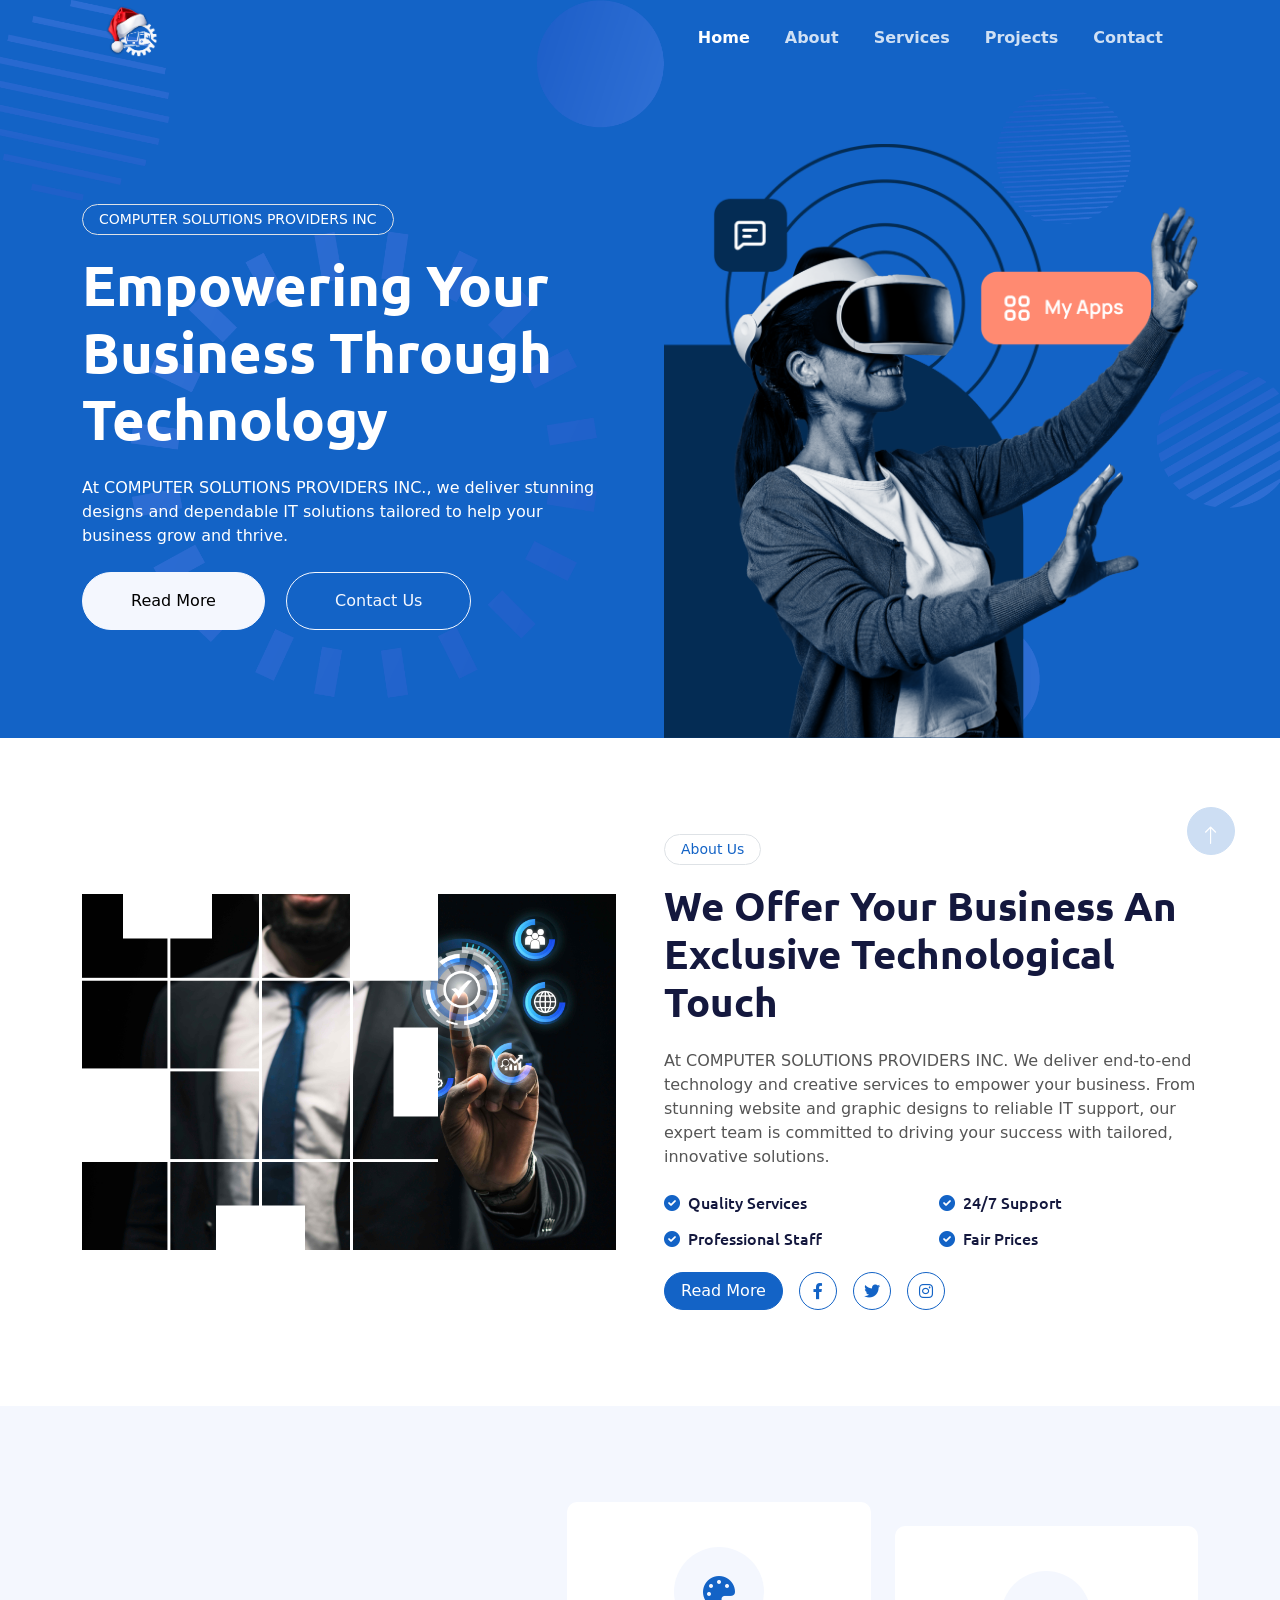
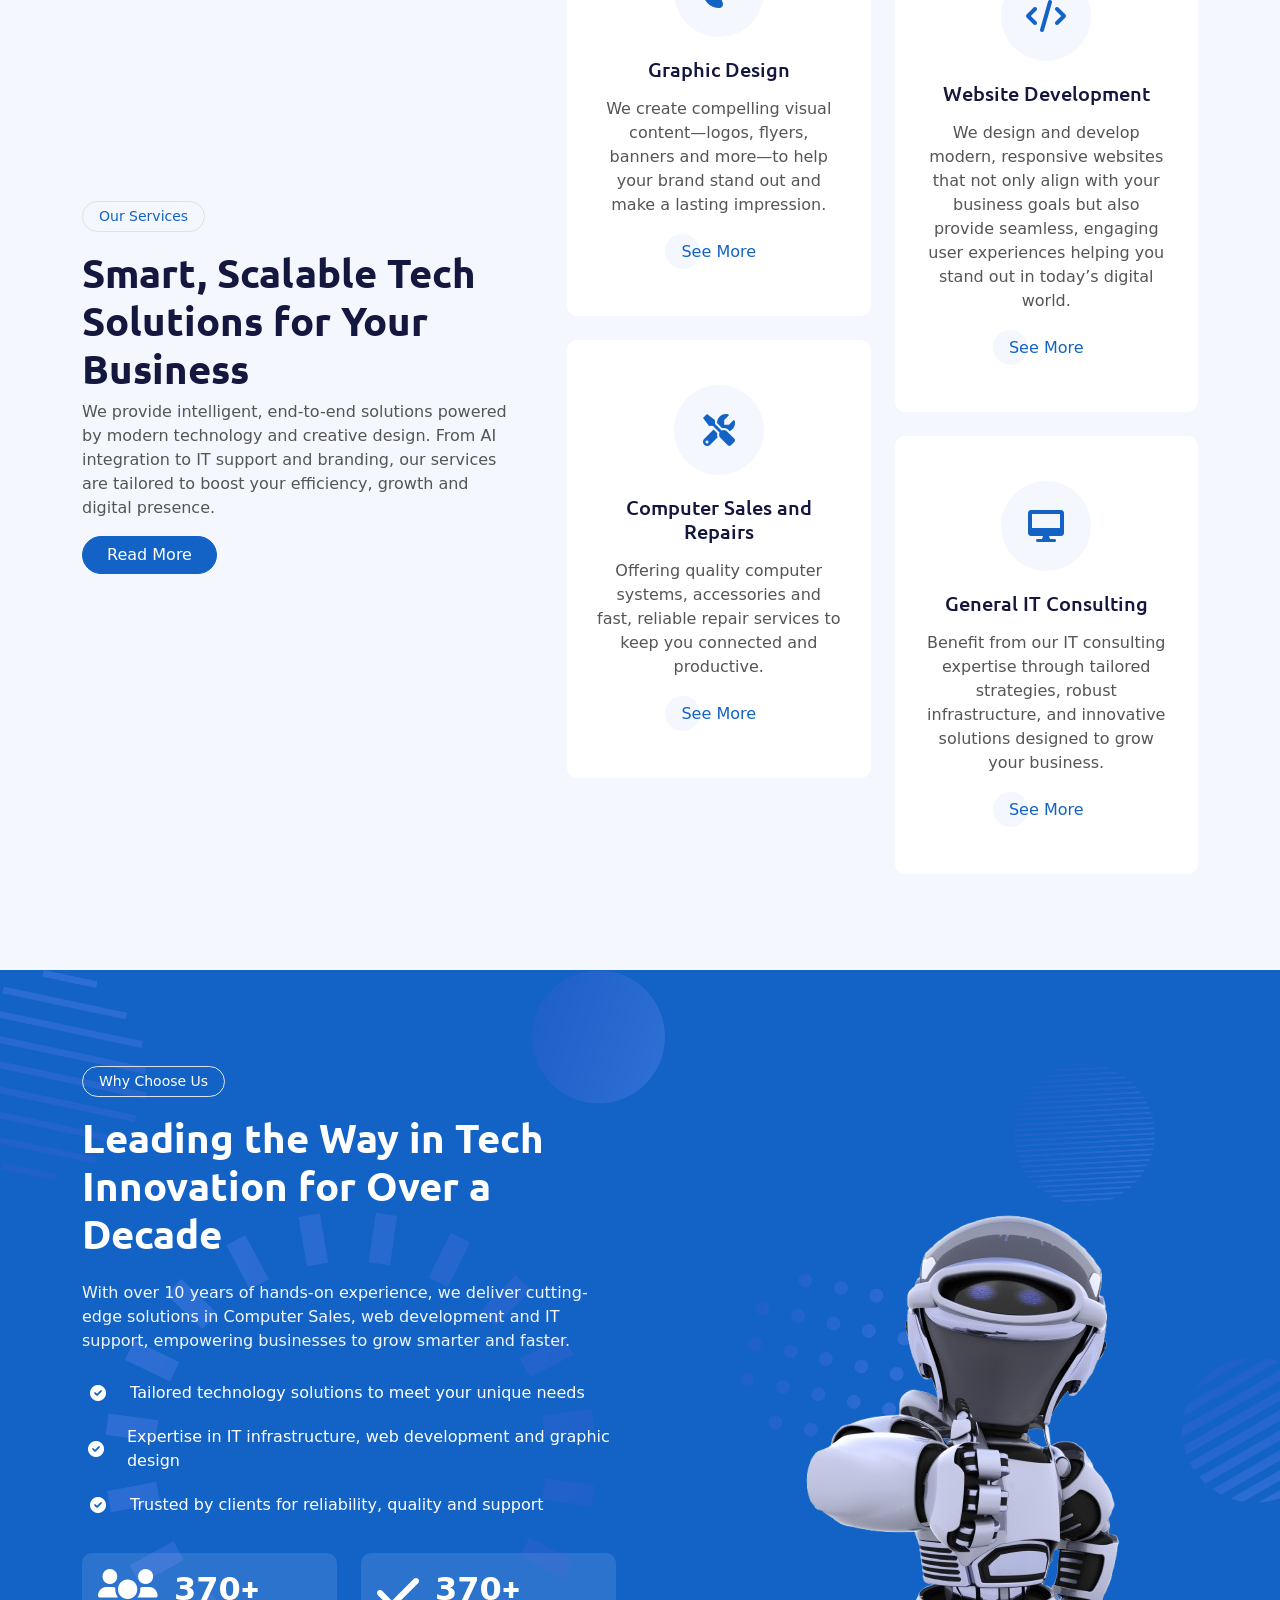
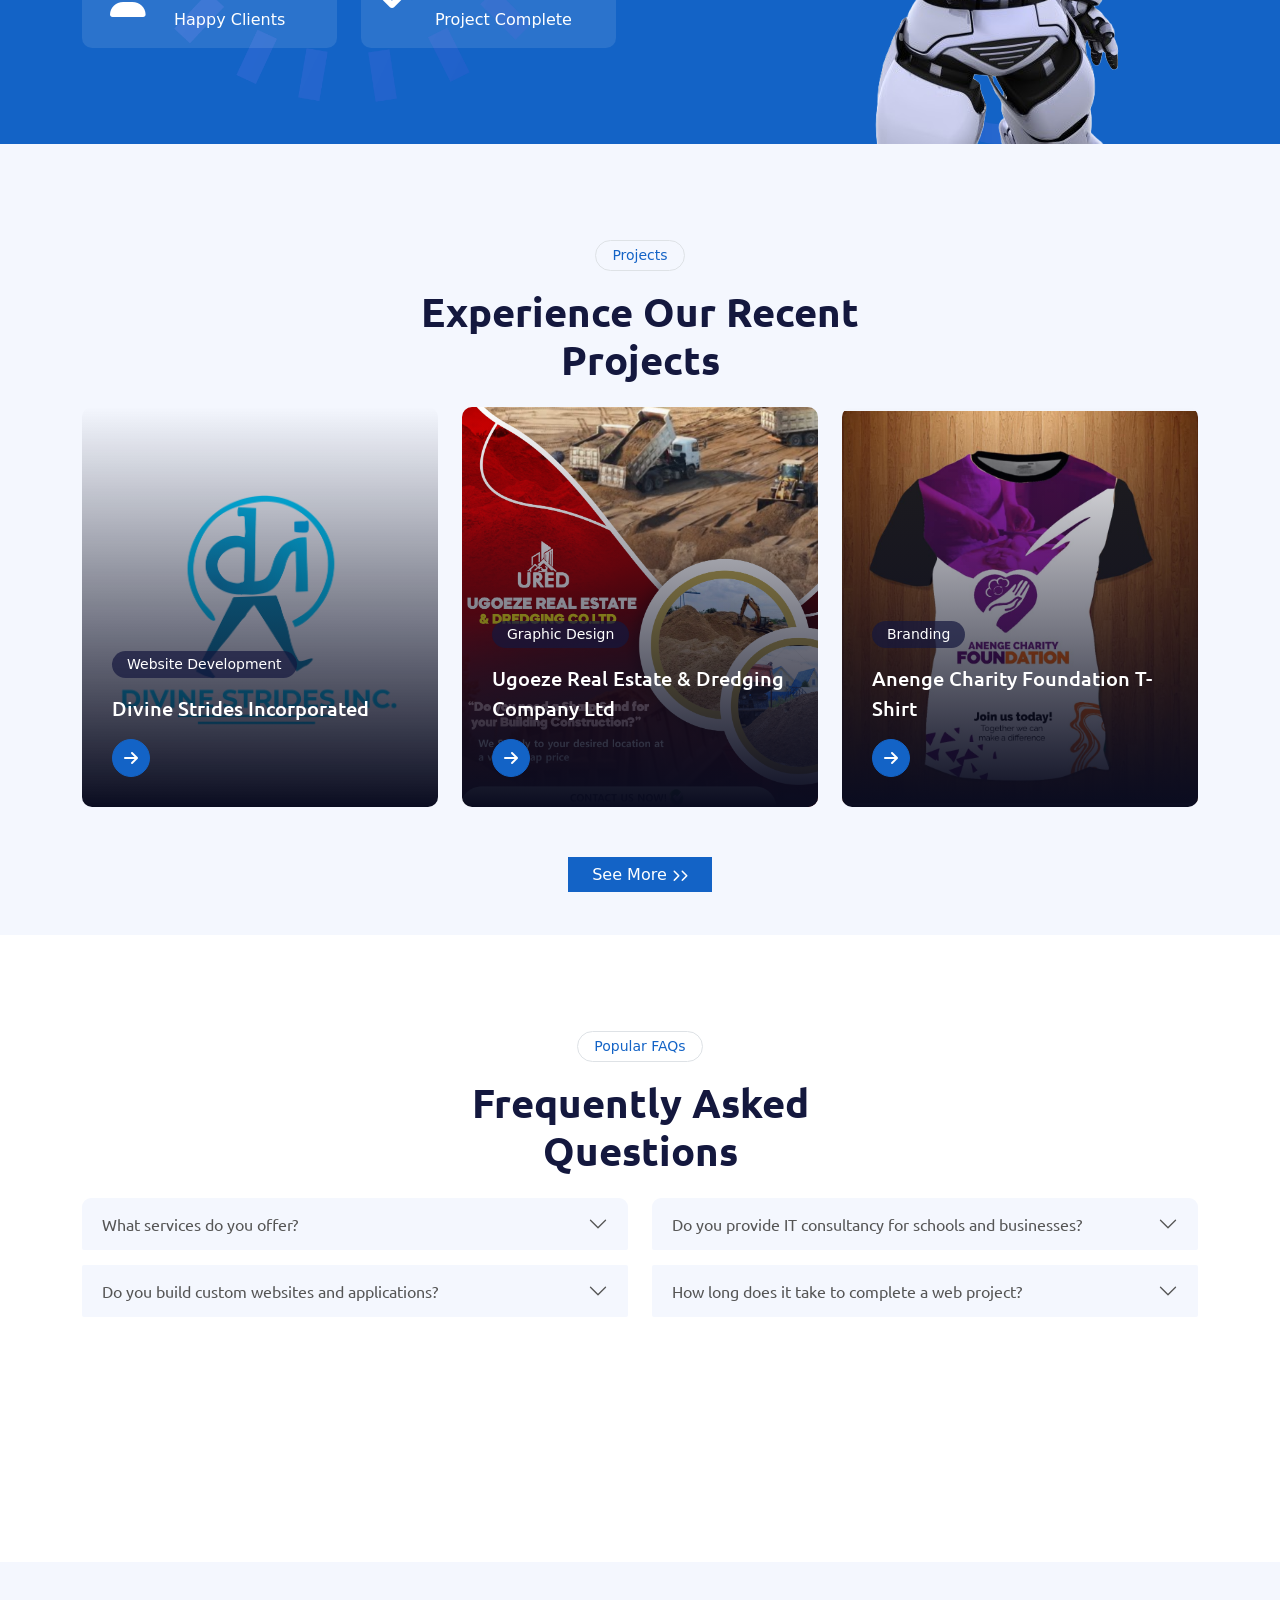
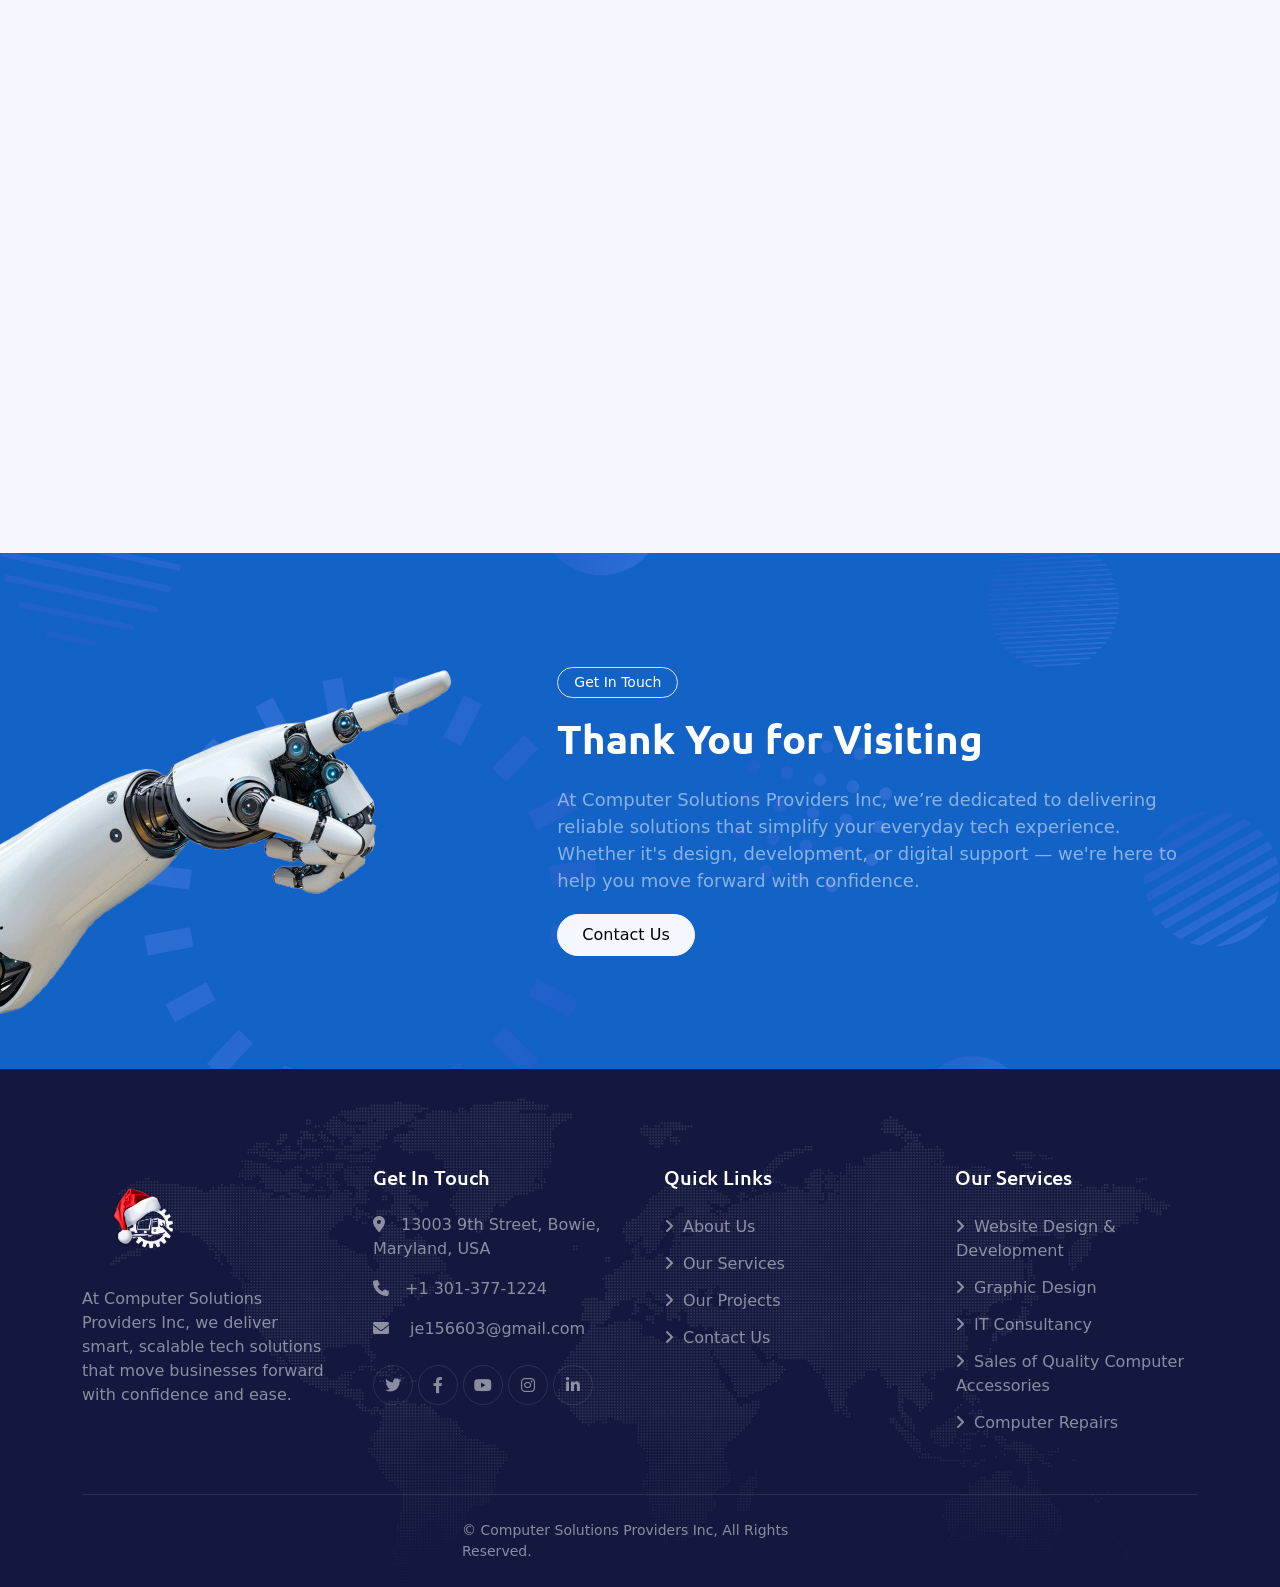
==== index.html @ eacc8f8c "Christmas Edition" ====
<!DOCTYPE html>
<html lang="en">

<head>
    <meta charset="utf-8">
    <title>Home | Computer Solutions Providers Inc</title>
    <meta content="width=device-width, initial-scale=1.0" name="viewport">
    <meta content="" name="keywords">
    <meta content="" name="description">

    <!-- Favicon -->
    <link href="img/image1.png" rel="icon">

    <!-- Google Web Fonts -->
    <link rel="preconnect" href="https://fonts.googleapis.com">
    <link rel="preconnect" href="https://fonts.gstatic.com" crossorigin>
    <link href="https://fonts.googleapis.com/css2?family=Open+Sans:wght@400;600&family=Ubuntu:wght@500;700&display=swap"
        rel="stylesheet">

    <!-- Icon Font Stylesheet -->
    <!-- <link href="https://cdnjs.cloudflare.com/ajax/libs/font-awesome/5.10.0/css/all.min.css" rel="stylesheet"> -->
    <link rel="stylesheet" href="https://cdnjs.cloudflare.com/ajax/libs/font-awesome/6.0.0-beta3/css/all.min.css">
    <link href="https://cdn.jsdelivr.net/npm/bootstrap-icons@1.4.1/font/bootstrap-icons.css" rel="stylesheet">

    <!-- Libraries Stylesheet -->
    <link href="lib/animate/animate.min.css" rel="stylesheet">
    <link href="lib/owlcarousel/assets/owl.carousel.min.css" rel="stylesheet">

    <!-- Customized Bootstrap Stylesheet -->
    <link href="css/bootstrap.min.css" rel="stylesheet">

    <!-- Template Stylesheet -->
    <link href="css/style.css" rel="stylesheet">
</head>

<body>
    <!-- Spinner Start -->
    <!-- <div id="spinner"
        class="show bg-white position-fixed translate-middle w-100 vh-100 top-50 start-50 d-flex align-items-center justify-content-center">
        <div class="spinner-grow text-primary" style="width: 3rem; height: 3rem;" role="status">
            <span class="sr-only">Loading...</span>
        </div>
    </div> -->
    <!-- Spinner End -->


    <!-- Navbar Start -->
    <div class="container-fluid sticky-top">
        <div class="container">
            <nav class="navbar navbar-expand-lg navbar-dark p-0">
                <a href="index.html" class="navbar-brand">
                    <img src="./img/image1.png" alt="">
                </a>
                <button type="button" class="navbar-toggler ms-auto me-0" data-bs-toggle="collapse"
                    data-bs-target="#navbarCollapse">
                    <span class="navbar-toggler-icon"></span>
                </button>
                <div class="collapse navbar-collapse" id="navbarCollapse">
                    <div class="navbar-nav ms-auto">
                        <a href="index.html" class="nav-item nav-link active">Home</a>
                        <a href="about.html" class="nav-item nav-link">About</a>
                        <a href="service.html" class="nav-item nav-link">Services</a>
                        <a href="project.html" class="nav-item nav-link">Projects</a>
                        <a href="contact.html" class="nav-item nav-link">Contact</a>
                    </div>
                </div>
            </nav>
        </div>
    </div>
    <!-- Navbar End -->


    <!-- Hero Start -->
    <div class="container-fluid pt-5 bg-primary hero-header mb-5">
        <div class="container pt-5">
            <div class="row g-5 pt-5">
                <div class="col-lg-6 align-self-center text-center text-lg-start mb-lg-5">
                    <div class="btn btn-sm border rounded-pill text-white px-3 mb-3 animated slideInRight">COMPUTER SOLUTIONS PROVIDERS INC</div>
                    <h1 class="display-4 text-white mb-4 animated slideInRight">Empowering Your Business Through Technology</h1>
                    <p class="text-white mb-4 animated slideInRight">At COMPUTER SOLUTIONS PROVIDERS INC., we deliver stunning designs and dependable IT solutions tailored to help your business grow and thrive.</p>
                    <a href="/about.html" class="btn btn-light py-sm-3 px-sm-5 rounded-pill me-3 animated slideInRight">Read More</a>
                    <a href="/contact.html" class="btn btn-outline-light py-sm-3 px-sm-5 rounded-pill animated slideInRight">Contact Us</a>
                </div>
                <div class="col-lg-6 align-self-end text-center text-lg-end">
                    <img class="img-fluid" src="img/possibility.png" alt="">
                </div>
            </div>
        </div>
    </div>
    <!-- Hero End -->

    <!-- About Start -->
    <div class="container-fluid py-5">
        <div class="container">
            <div class="row g-5 align-items-center">
                <div class="col-lg-6 wow fadeIn" data-wow-delay="0.1s">
                    <div class="about-img">
                        <img class="img-fluid" src="img/1.jpg">
                    </div>
                </div>
                <div class="col-lg-6 wow fadeIn" data-wow-delay="0.5s">
                    <div class="btn btn-sm border rounded-pill text-primary px-3 mb-3">About Us</div>
                    <h1 class="mb-4">We Offer Your Business An Exclusive Technological Touch</h1>
                    <p class="mb-4">At COMPUTER SOLUTIONS PROVIDERS INC. We deliver end-to-end technology and creative services to empower your business. 
                        From stunning website and graphic designs to reliable IT support, our expert team is committed to driving your success with tailored, innovative solutions.</p>
                    <div class="row g-3">
                        <div class="col-sm-6">
                            <h6 class="mb-3"><i class="fa fa-circle-check text-primary me-2"></i>Quality Services</h6>
                            <h6 class="mb-0"><i class="fa fa-circle-check text-primary me-2"></i>Professional Staff</h6>
                        </div>
                        <div class="col-sm-6">
                            <h6 class="mb-3"><i class="fa fa-circle-check text-primary me-2"></i>24/7 Support</h6>
                            <h6 class="mb-0"><i class="fa fa-circle-check text-primary me-2"></i>Fair Prices</h6>
                        </div>
                    </div>
                    <div class="d-flex align-items-center mt-4">
                        <a class="btn btn-primary rounded-pill px-3 me-3" href="about.html">Read More</a>
                        <a class="btn btn-outline-primary btn-square me-3" href=""><i class="fab fa-facebook-f"></i></a>
                        <a class="btn btn-outline-primary btn-square me-3" href=""><i class="fab fa-twitter"></i></a>
                        <a class="btn btn-outline-primary btn-square me-3" href=""><i class="fab fa-instagram"></i></a>
                    </div>
                </div>
            </div>
        </div>
    </div>
    <!-- About End -->


    <!-- Service Start -->
    <div class="container-fluid bg-light mt-5 py-5">
        <div class="container py-5">
            <div class="row g-5 align-items-center">
                <div class="col-lg-5 wow fadeIn" data-wow-delay="0.1s">
                    <div class="btn btn-sm border rounded-pill text-primary px-3 mb-3">Our Services</div>
                    <h1>Smart, Scalable Tech Solutions for Your Business</h1>
                    <p>We provide intelligent, end-to-end solutions powered by modern technology and creative design. 
                        From AI integration to IT support and branding, our services are tailored to boost your efficiency, 
                        growth and digital presence.</p>
                    <a class="btn btn-primary rounded-pill px-4" href="">Read More</a>
                </div>
                <div class="col-lg-7">
                    <div class="row g-4">
                        <div class="col-md-6">
                            <div class="row g-4">
                                <div class="col-12 wow fadeIn" data-wow-delay="0.1s">
                                    <div class="service-item d-flex flex-column justify-content-center text-center rounded">
                                        <div class="service-icon btn-square">
                                            <i class="fa fa-palette fa-2x"></i>
                                        </div>
                                        <h5 class="mb-3">Graphic Design</h5>
                                        <p>We create compelling visual content—logos, flyers, banners and 
                                            more—to help your brand stand out and make a lasting impression.</p>
                                        <a class="btn px-3 mt-auto mx-auto" href="service.html">See More</a>
                                    </div>
                                </div>
                                <div class="col-12 wow fadeIn" data-wow-delay="0.5s">
                                    <div class="service-item d-flex flex-column justify-content-center text-center rounded">
                                        <div class="service-icon btn-square">
                                            <i class="fa fa-screwdriver-wrench fa-2x"></i>
                                        </div>
                                        <h5 class="mb-3">Computer Sales and Repairs</h5>
                                        <p>Offering quality computer systems, accessories and fast, reliable repair services 
                                            to keep you connected and productive.</p>

                                        <a class="btn px-3 mt-auto mx-auto" href="service.html">See More</a>
                                    </div>
                                </div>
                            </div>
                        </div>
                        <div class="col-md-6 pt-md-4">
                            <div class="row g-4">
                                <div class="col-12 wow fadeIn" data-wow-delay="0.3s">
                                    <div class="service-item d-flex flex-column justify-content-center text-center rounded">
                                        <div class="service-icon btn-square">
                                            <i class="fa fa-code fa-2x"></i>
                                        </div>
                                        <h5 class="mb-3">Website Development</h5>
                                        <p>We design and develop modern, responsive websites that not only align with your business goals
                                             but also provide seamless, engaging user experiences helping you stand out
                                              in today’s digital world.</p>
                                        <a class="btn px-3 mt-auto mx-auto" href="service.html">See More</a>
                                    </div>
                                </div>
                                <div class="col-12 wow fadeIn" data-wow-delay="0.7s">
                                    <div class="service-item d-flex flex-column justify-content-center text-center rounded">
                                        <div class="service-icon btn-square">
                                            <i class="fa fa-desktop fa-2x"></i>
                                        </div>
                                        <h5 class="mb-3">General IT Consulting</h5>
                                        <p>Benefit from our IT consulting expertise through tailored strategies, robust infrastructure, 
                                            and innovative solutions designed to grow your business.</p>
                                        <a class="btn px-3 mt-auto mx-auto" href="service.html">See More</a>
                                    </div>
                                </div>
                            </div>
                        </div>
                    </div>
                </div>
            </div>
        </div>
    </div>
    <!-- Service End -->


    <!-- Feature Start -->
    <div class="container-fluid bg-primary feature pt-5">
        <div class="container pt-5">
            <div class="row g-5">
                <div class="col-lg-6 align-self-center mb-md-5 pb-md-5 wow fadeIn" data-wow-delay="0.3s">
                    <div class="btn btn-sm border rounded-pill text-white px-3 mb-3">Why Choose Us</div>
                    <h1 class="text-white mb-4">Leading the Way in Tech Innovation for Over a Decade</h1>
                    <p class="text-light mb-4">With over 10 years of hands-on experience, we deliver cutting-edge solutions in Computer Sales, web development and IT support, empowering businesses to grow smarter and faster.</p>
                    <div class="d-flex align-items-center text-white mb-3">
                        <div class="btn-sm-square text-white me-3">
                            <i class="fa fa-circle-check"></i>
                        </div>
                        <span>Tailored technology solutions to meet your unique needs</span>
                    </div>
                    <div class="d-flex align-items-center text-white mb-3">
                        <div class="btn-sm-square text-white me-3">
                            <i class="fa fa-circle-check"></i>
                        </div>
                        <span>Expertise in IT infrastructure, web development and graphic design</span>
                    </div>
                    <div class="d-flex align-items-center text-white mb-3">
                        <div class="btn-sm-square text-white me-3">
                            <i class="fa fa-circle-check"></i>
                        </div>
                        <span>Trusted by clients for reliability, quality and support</span>
                    </div>
                    <div class="row g-4 pt-3">
                        <div class="col-sm-6">
                            <div class="d-flex rounded p-3" style="background: rgba(256, 256, 256, 0.1);">
                                <i class="fa fa-users fa-3x text-white"></i>
                                <div class="ms-3">
                                    <h2 class="text-white mb-0"><span data-toggle="counter-up">1000</span>+</h2>
                                    <p class="text-white mb-0">Happy Clients</p>
                                </div>
                            </div>
                        </div>
                        <div class="col-sm-6">
                            <div class="d-flex rounded p-3" style="background: rgba(256, 256, 256, 0.1);">
                                <i class="fa fa-check fa-3x text-white"></i>
                                <div class="ms-3">
                                    <h2 class="text-white mb-0"><span data-toggle="counter-up">1000</span>+</h2>
                                    <p class="text-white mb-0">Project Complete</p>
                                </div>
                            </div>
                        </div>
                    </div>
                </div>
                
                <div class="col-lg-6 align-self-end text-center text-md-end wow fadeIn" data-wow-delay="0.5s">
                    <img class="img-fluid" src="img/robot1.png" alt="">
                </div>
            </div>
        </div>
    </div>
    <!-- Feature End -->


    <!-- Case Start -->
    <div class="container-fluid bg-light py-5">
        <div class="container py-5">
            <div class="mx-auto text-center wow fadeIn" data-wow-delay="0.1s" style="max-width: 500px;">
                <div class="btn btn-sm border rounded-pill text-primary px-3 mb-3">Projects</div>
                <h1 class="mb-4">Experience Our Recent Projects</h1>
            </div>
            <div class="row g-4">
                <div class="col-lg-4 wow fadeInLeft" data-wow-delay="0.1s">
                    <div class="case-item position-relative overflow-hidden rounded mb-2">
                        <a href="https://www.divinestridesinc.org">
                            <div class="project1 project"></div>
                            <a class="case-overlay text-decoration-none" href="https://www.divinestridesinc.org">
                                <small>Website Development</small>
                                <h5 class="lh-base text-white mb-3">Divine Strides Incorporated</h5>
                                <span class="btn btn-square btn-primary"><i class="fa fa-arrow-right"></i></span>
                            </a>
                        </a>
                    </div>
                </div>
                <div class="col-lg-4 wow fadeInLeft" data-wow-delay="0.2s">
                    <div class="case-item position-relative overflow-hidden rounded mb-2">
                        <a href="img/SAVE_20250413_160943.jpg">
                            <div class="project2 project"></div>
                            <a class="case-overlay text-decoration-none" href="img/SAVE_20250413_160943.jpg">
                                <small>Graphic Design</small>
                                <h5 class="lh-base text-white mb-3">Ugoeze Real Estate & Dredging Company Ltd
                                </h5>
                                <span class="btn btn-square btn-primary"><i class="fa fa-arrow-right"></i></span>
                            </a>
                        </a>
                    </div>
                </div>
                <div class="col-lg-4 wow fadeInLeft" data-wow-delay="0.2s">
                    <div class="case-item position-relative overflow-hidden rounded mb-2">
                        <a href="img/image5.jpeg">
                            <div class="project7 project"></div>
                            <a class="case-overlay text-decoration-none" href="img/image5.jpeg">
                                <small>Branding</small>
                                <h5 class="lh-base text-white mb-3">Anenge Charity Foundation T-Shirt
                                </h5>
                                <span class="btn btn-square btn-primary"><i class="fa fa-arrow-right"></i></span>
                            </a>
                        </a>
                    </div>
                </div>
            </div>
        </div>
        <center>
            <a href="project.html" class="btn-primary rounded-0 py-2 px-4 text-white">See More <i class="fa fa-chevron-right" style="font-size: 12px;"></i><i class="fa fa-chevron-right" style="font-size: 12px;"></i></a>
        </center>
    </div>
    <!-- Case End -->


    <!-- FAQs Start -->
    <div class="container-fluid py-5">
        <div class="container py-5">
            <div class="mx-auto text-center wow fadeIn" data-wow-delay="0.1s" style="max-width: 500px;">
                <div class="btn btn-sm border rounded-pill text-primary px-3 mb-3">Popular FAQs</div>
                <h1 class="mb-4">Frequently Asked Questions</h1>
            </div>
            <div class="row">
                <div class="col-lg-6">
                    <div class="accordion" id="accordionFAQ1">
                        <div class="accordion-item wow fadeIn" data-wow-delay="0.1s">
                            <h2 class="accordion-header" id="headingOne">
                                <button class="accordion-button collapsed" type="button" data-bs-toggle="collapse"
                                    data-bs-target="#collapseOne" aria-expanded="false" aria-controls="collapseOne">
                                    What services do you offer?
                                </button>
                            </h2>
                            <div id="collapseOne" class="accordion-collapse collapse" aria-labelledby="headingOne"
                                data-bs-parent="#accordionFAQ1">
                                <div class="accordion-body">
                                    We offer a wide range of solutions including web and mobile app development, IT consultancy, networking, computer repairs, hardware upgrades, software installation and ongoing tech support.
                                </div>
                            </div>
                        </div>
                        <div class="accordion-item wow fadeIn" data-wow-delay="0.2s">
                            <h2 class="accordion-header" id="headingTwo">
                                <button class="accordion-button collapsed" type="button" data-bs-toggle="collapse"
                                    data-bs-target="#collapseTwo" aria-expanded="false" aria-controls="collapseTwo">
                                    Do you build custom websites and applications?
                                </button>
                            </h2>
                            <div id="collapseTwo" class="accordion-collapse collapse" aria-labelledby="headingTwo"
                                data-bs-parent="#accordionFAQ1">
                                <div class="accordion-body">
                                    Yes, we specialize in developing tailor-made websites and applications based on your business goals and user needs. From e-commerce to management systems, we've got you covered.
                                </div>
                            </div>
                        </div>
                        <div class="accordion-item wow fadeIn" data-wow-delay="0.3s">
                            <h2 class="accordion-header" id="headingThree">
                                <button class="accordion-button collapsed" type="button" data-bs-toggle="collapse"
                                    data-bs-target="#collapseThree" aria-expanded="false" aria-controls="collapseThree">
                                    Can you help with computer repairs and upgrades?
                                </button>
                            </h2>
                            <div id="collapseThree" class="accordion-collapse collapse" aria-labelledby="headingThree"
                                data-bs-parent="#accordionFAQ1">
                                <div class="accordion-body">
                                    Absolutely! We diagnose and repair hardware and software issues, perform upgrades and offer professional advice on optimizing your systems for better performance.
                                </div>
                            </div>
                        </div>
                        <div class="accordion-item wow fadeIn" data-wow-delay="0.4s">
                            <h2 class="accordion-header" id="headingFour">
                                <button class="accordion-button collapsed" type="button" data-bs-toggle="collapse"
                                    data-bs-target="#collapseFour" aria-expanded="true" aria-controls="collapseFour">
                                    Do you offer networking and IT infrastructure setup?
                                </button>
                            </h2>
                            <div id="collapseFour" class="accordion-collapse collapse" aria-labelledby="headingFour"
                                data-bs-parent="#accordionFAQ1">
                                <div class="accordion-body">
                                    Yes, we provide complete network setup and IT infrastructure services for homes, schools and businesses — including router configuration, cabling, security and server integration.
                                </div>
                            </div>
                        </div>
                    </div>
                </div>
                <div class="col-lg-6">
                    <div class="accordion" id="accordionFAQ2">
                        <div class="accordion-item wow fadeIn" data-wow-delay="0.5s">
                            <h2 class="accordion-header" id="headingFive">
                                <button class="accordion-button collapsed" type="button" data-bs-toggle="collapse"
                                    data-bs-target="#collapseFive" aria-expanded="false" aria-controls="collapseFive">
                                    Do you provide IT consultancy for schools and businesses?
                                </button>
                            </h2>
                            <div id="collapseFive" class="accordion-collapse collapse" aria-labelledby="headingFive"
                                data-bs-parent="#accordionFAQ2">
                                <div class="accordion-body">
                                    Yes, we work closely with institutions and businesses to assess their needs, recommend solutions, plan infrastructure and implement cost-effective, scalable tech strategies.
                                </div>
                            </div>
                        </div>
                        <div class="accordion-item wow fadeIn" data-wow-delay="0.6s">
                            <h2 class="accordion-header" id="headingSix">
                                <button class="accordion-button collapsed" type="button" data-bs-toggle="collapse"
                                    data-bs-target="#collapseSix" aria-expanded="false" aria-controls="collapseSix">
                                    How long does it take to complete a web project?
                                </button>
                            </h2>
                            <div id="collapseSix" class="accordion-collapse collapse" aria-labelledby="headingSix"
                                data-bs-parent="#accordionFAQ2">
                                <div class="accordion-body">
                                    Depending on the scope and complexity, a typical web project takes between 2 to 4 weeks. We provide detailed timelines during the project briefing.
                                </div>
                            </div>
                        </div>
                        <div class="accordion-item wow fadeIn" data-wow-delay="0.7s">
                            <h2 class="accordion-header" id="headingSeven">
                                <button class="accordion-button collapsed" type="button" data-bs-toggle="collapse"
                                    data-bs-target="#collapseSeven" aria-expanded="false" aria-controls="collapseSeven">
                                    What kind of post-project support do you offer?
                                </button>
                            </h2>
                            <div id="collapseSeven" class="accordion-collapse collapse" aria-labelledby="headingSeven"
                                data-bs-parent="#accordionFAQ2">
                                <div class="accordion-body">
                                    We offer ongoing maintenance, updates, security checks, backups and even training sessions to ensure your systems or websites run smoothly after delivery.
                                </div>
                            </div>
                        </div>
                        <div class="accordion-item wow fadeIn" data-wow-delay="0.8s">
                            <h2 class="accordion-header" id="headingEight">
                                <button class="accordion-button collapsed" type="button" data-bs-toggle="collapse"
                                    data-bs-target="#collapseEight" aria-expanded="false" aria-controls="collapseEight">
                                    How do I request a service or get a quote?
                                </button>
                            </h2>
                            <div id="collapseEight" class="accordion-collapse collapse" aria-labelledby="headingEight"
                                data-bs-parent="#accordionFAQ2">
                                <div class="accordion-body">
                                    You can reach us through our contact form, phone number, or visit our office. Once we understand your needs, we’ll provide a detailed quote with clear timelines and deliverables.
                                </div>
                            </div>
                        </div>
                    </div>
                </div>
            </div>
        </div>
        
    </div>
    <!-- FAQs En -->

    <!-- Testimonial Start -->
    <div class="container-xxl bg-light py-5">
        <div class="container py-5">
            <div class="row g-5">
                <div class="col-lg-5 wow fadeIn" data-wow-delay="0.1s">
                    <div class="btn btn-sm border rounded-pill text-primary px-3 mb-3">Testimonial</div>
                    <h1 class="mb-4">What Our Clients Say About Us</h1>
                    <p class="mb-4">
                        We’re proud to serve a wide range of clients with top-notch computer solutions — from businesses and schools to individuals. Here’s what some of them had to say about their experience working with us.
                    </p>
                    <a class="btn btn-primary rounded-pill px-4" href="service.html">Read More</a>
                </div>
                <div class="col-lg-7 wow fadeIn" data-wow-delay="0.5s">
                    <div class="owl-carousel testimonial-carousel border-start border-primary">
                        <div class="testimonial-item ps-5">
                            <i class="fa fa-quote-left fa-2x text-primary mb-3"></i>
                            <p class="fs-4">Their team built a custom website for our foundation and the result exceeded expectations. Fast, responsive and easy to use. Highly recommend their services!</p>
                            <div class="d-flex align-items-center">
                                <img class="img-fluid flex-shrink-0 rounded-circle" src="img/person.jpg"
                                    style="width: 60px; height: 60px;">
                                <div class="ps-3">
                                    <h5 class="mb-1">Kenneth Ibekwe</h5>
                                    <span>CEO, Divine Strides Inc</span>
                                </div>
                            </div>
                        </div>
                        <div class="testimonial-item ps-5">
                            <i class="fa fa-quote-left fa-2x text-primary mb-3"></i>
                            <p class="fs-4">I had issues with my laptop and network setup. They fixed everything within a day and even optimized my system. Excellent tech support!</p>
                            <div class="d-flex align-items-center">
                                <img class="img-fluid flex-shrink-0 rounded-circle" src="img/person.jpg"
                                    style="width: 60px; height: 60px;">
                                <div class="ps-3">
                                    <h5 class="mb-1">Jonathan Pierce</h5>
                                    <span>Freelance Designer</span>
                                </div>
                            </div>
                        </div>
                        <div class="testimonial-item ps-5">
                            <i class="fa fa-quote-left fa-2x text-primary mb-3"></i>
                            <p class="fs-4">I was blown away by the creativity and attention to detail in the designs delivered. The team truly understood our brand and brought our vision to life beyond expectations. Professional, timely and incredibly talented—highly recommended!</p>
                            <div class="d-flex align-items-center">
                                <img class="img-fluid flex-shrink-0 rounded-circle" src="img/person.jpg"
                                    style="width: 60px; height: 60px;">
                                <div class="ps-3">
                                    <h5 class="mb-1">Joseph E. Enyinnaya</h5>
                                    <span>CEO, Ugoeze Real Estate & Dredging Company Ltd</span>
                                </div>
                            </div>
                        </div>
                    </div>
                </div>
            </div>            
        </div>
    </div>
    <!-- Testimonial End -->


    <!-- Newsletter Start -->
    <div class="container-fluid bg-primary newsletter py-2">
        <div class="container">
            <div class="row g-5 align-items-center">
                <div class="col-md-5 ps-lg-0 pt-5 pt-md-0 text-start wow fadeInLeft newsletter-img" data-wow-delay="0.3s">
                    <img class="img-fluid" src="img/robot-hand.png" alt="">
                </div>
                <div class="col-md-7 py-5 newsletter-text wow fadeIn" data-wow-delay="0.5s">
                    <div class="btn btn-sm border rounded-pill text-white px-3 mb-3">Get In Touch</div>
                    <h1 class="text-white mb-4">Thank You for Visiting</h1>
                    <div class="position-relative w-100 mt-3 mb-3 text-white-50">
                        <span style="font-size: 18px;">At Computer Solutions Providers Inc, we’re dedicated to delivering reliable solutions 
                            that simplify your everyday tech experience. Whether it's design, development, or digital support 
                            — we're here to help you move forward with confidence.</span>
                    </div>
                    <a href="contact.html" class="btn btn-light py-sm-2 px-sm-4 rounded-pill mt-1">Contact Us</a>
                </div>
            </div>
        </div>
    </div>
    <!-- Newsletter End -->


   <!-- Footer Start -->
<div class="container-fluid bg-dark text-white-50 footer pt-5">
    <div class="container py-5">
        <div class="row g-5">
            <div class="col-md-6 col-lg-3 wow fadeIn" data-wow-delay="0.1s">
                <a href="index.html" class="d-inline-block img-fluid">
                    <img src="img/image1.png" class="img-fluid w-50" alt="Company Logo">
                </a>
                <p class="mb-0">At Computer Solutions Providers Inc, we deliver smart, scalable tech solutions that move businesses forward with confidence and ease.</p>
            </div>
            <div class="col-md-6 col-lg-3 wow fadeIn" data-wow-delay="0.3s">
                <h5 class="text-white mb-4">Get In Touch</h5>
                <p><i class="fa fa-map-marker-alt me-3"></i>13003 9th Street, Bowie, Maryland, USA</p>
                <p><i class="fa fa-phone me-3"></i>+1 301-377-1224</p>
                <p>
                    <i class="fa fa-envelope me-3"></i>
                    <a href="mailto:je156603@gmail.com?subject=Inquiry from Website Visitor&body=Hello Computer Solutions Providers Inc,%0D%0A%0D%0AI would like to inquire about..." class="text-white-50">
                      je156603@gmail.com
                    </a>
                </p>                  
                <div class="d-flex pt-2">
                    <a class="btn btn-outline-light btn-social" href="#"><i class="fab fa-twitter"></i></a>
                    <a class="btn btn-outline-light btn-social" href="#"><i class="fab fa-facebook-f"></i></a>
                    <a class="btn btn-outline-light btn-social" href="#"><i class="fab fa-youtube"></i></a>
                    <a class="btn btn-outline-light btn-social" href="#"><i class="fab fa-instagram"></i></a>
                    <a class="btn btn-outline-light btn-social" href="#"><i class="fab fa-linkedin-in"></i></a>
                </div>
            </div>
            <div class="col-md-6 col-lg-3 wow fadeIn" data-wow-delay="0.5s">
                <h5 class="text-white mb-4">Quick Links</h5>
                <a class="btn btn-link" href="about.html">About Us</a>
                <a class="btn btn-link" href="service.html">Our Services</a>
                <a class="btn btn-link" href="project.html">Our Projects</a>
                <a class="btn btn-link" href="contact.html">Contact Us</a>
            </div>
            <div class="col-md-6 col-lg-3 wow fadeIn" data-wow-delay="0.7s">
                <h5 class="text-white mb-4">Our Services</h5>
                <a class="btn btn-link">Website Design & Development</a>
                <a class="btn btn-link">Graphic Design</a>
                <a class="btn btn-link">IT Consultancy</a>
                <a class="btn btn-link">Sales of Quality Computer Accessories</a>
                <a class="btn btn-link">Computer Repairs</a>                
            </div>
        </div>
    </div>
    <div class="container wow fadeIn" data-wow-delay="0.1s">
        <div class="copyright">
            <div class="row">
                <div class="col-md-4 text-center text-md-start mb-3 mb-md-0 mx-auto">
                    &copy; <span>Computer Solutions Providers Inc, All Rights Reserved.</span>
                </div>
            </div>
        </div>
    </div>
</div>
<!-- Footer End -->

    <!-- Back to Top -->
    <a href="#" class="btn btn-lg btn-primary btn-lg-square back-to-top pt-2"><i class="bi bi-arrow-up"></i></a>


    <!-- JavaScript Libraries -->
    <script src="https://ajax.googleapis.com/ajax/libs/jquery/3.6.1/jquery.min.js"></script>
    <script src="https://cdn.jsdelivr.net/npm/bootstrap@5.0.0/dist/js/bootstrap.bundle.min.js"></script>
    <script src="lib/wow/wow.min.js"></script>
    <script src="lib/easing/easing.min.js"></script>
    <script src="lib/waypoints/waypoints.min.js"></script>
    <script src="lib/counterup/counterup.min.js"></script>
    <script src="lib/owlcarousel/owl.carousel.min.js"></script>

    <!-- Template Javascript -->
    <script src="js/main.js"></script>
</body>

</html>
---- css/style.css ----
:root {
    --primary: #1363C6;
    --secondary: #15ACE1;
    --light: #F4F7FE;
    --dark: #14183E;
}

*{
    font-family: system-ui, -apple-system, BlinkMacSystemFont, 'Segoe UI', Roboto, Oxygen, Ubuntu, Cantarell, 'Open Sans', 'Helvetica Neue', sans-serif;
}

/*** Spinner ***/
#spinner {
    opacity: 0;
    visibility: hidden;
    transition: opacity .5s ease-out, visibility 0s linear .5s;
    z-index: 99999;
}

#spinner.show {
    transition: opacity .5s ease-out, visibility 0s linear 0s;
    visibility: visible;
    opacity: 1;
}

.back-to-top {
    position: fixed;
    display: none;
    right: 45px;
    bottom: 45px;
    z-index: 99;
}


/*** Heading ***/
h1,
h2,
h3,
.fw-bold {
    font-weight: 700 !important;
}

h4,
h5,
h6,
.fw-medium {
    font-weight: 500 !important;
}


/*** Button ***/
.btn {
    font-weight: 500;
    transition: .5s;
}

.btn-square {
    width: 38px;
    height: 38px;
}

.btn-sm-square {
    width: 32px;
    height: 32px;
}

.btn-lg-square {
    width: 48px;
    height: 48px;
}

.btn-square,
.btn-sm-square,
.btn-lg-square {
    padding: 0;
    display: flex;
    align-items: center;
    justify-content: center;
    font-weight: normal;
    border-radius: 50px;
}


/*** Navbar ***/
.sticky-top {
    top: -150px;
    transition: .5s;
}

.navbar {
    padding: 11px 0 !important;
    height: 75px;
}
.navbar img{
    width: 100%;
    max-width: 100px;
}

.navbar .navbar-nav .nav-link {
    margin-right: 35px;
    padding: 0;
    color: rgba(255, 255, 255, .8);
    font-weight: 550;
    outline: none;
}

.navbar .navbar-nav .nav-link:hover{
    color: rgb(255, 229, 81);
}
.navbar .navbar-nav .nav-link.active {
    color: rgba(255, 255, 255, 1);
}

.navbar .dropdown-toggle::after {
    border: none;
    content: "\f107";
    font-family: "Font Awesome 5 Free";
    font-weight: 900;
    vertical-align: middle;
    margin-left: 8px;
}

@media (max-width: 991.98px) {
    .navbar .navbar-nav {
        padding: 0 15px;
        background: var(--primary);
    }

    .navbar .navbar-nav .nav-link  {
        margin-right: 0;
        padding: 10px 0;
    }
    
}
@media (max-width: 600px){
    .newsletter .newsletter-img{
        display: none;
    }
    .footer img{
        width: 200px;
    }
}
@media (min-width: 992px) {
    .navbar .nav-item .dropdown-menu {
        display: block;
        border: none;
        margin-top: 0;
        top: 150%;
        opacity: 0;
        visibility: hidden;
        transition: .5s;
    }

    .navbar .nav-item:hover .dropdown-menu {
        top: 100%;
        visibility: visible;
        transition: .5s;
        opacity: 1;
    }
}


/*** Hero Header ***/
.hero-header {
    margin-top: -75px;
    background: url(../img/bg-hero.png) center center no-repeat;
    background-size: cover;
}

.hero-header .breadcrumb-item+.breadcrumb-item::before {
    color: var(--light);
}


/*** Section Title ***/
.section-title::before {
    position: absolute;
    content: "";
    width: 45px;
    height: 4px;
    bottom: 0;
    left: 0;
    background: var(--dark);
}

.section-title::after {
    position: absolute;
    content: "";
    width: 4px;
    height: 4px;
    bottom: 0;
    left: 50px;
    background: var(--dark);
}

.section-title.text-center::before {
    left: 50%;
    margin-left: -25px;
}

.section-title.text-center::after {
    left: 50%;
    margin-left: 25px;
}

.section-title h6::before,
.section-title h6::after {
    position: absolute;
    content: "";
    width: 10px;
    height: 10px;
    top: 2px;
    left: 0;
    background: rgba(33, 66, 177, .5);
}

.section-title h6::after {
    top: 5px;
    left: 3px;
}


/*** About ***/
.about-img {
    position: relative;
    overflow: hidden;
}

.about-img::after {
    position: absolute;
    content: "";
    width: 100%;
    height: 100%;
    top: 0;
    left: 0;
    background: url(../img/bg-about-img.png) top left no-repeat;
    background-size: contain;
}
.award-img{
    
}

/*** Service ***/
.service-item {
    position: relative;
    padding: 45px 30px;
    background: #FFFFFF;
    transition: .5s;
}

.service-item:hover {
    background: var(--primary);
}

.service-item .service-icon {
    margin: 0 auto 20px auto;
    width: 90px;
    height: 90px;
    color: var(--primary);
    background: var(--light);
    transition: .5s;
}

.service-item:hover .service-icon {
    background: #FFFFFF;
}

.service-item h5,
.service-item p {
    transition: .5s;
}

.service-item:hover h5,
.service-item:hover p {
    color: #FFFFFF;
}

.service-item a.btn {
    position: relative;
    display: flex;
    color: var(--primary);
    transition: .5s;
    z-index: 1;
}

.service-item:hover a.btn {
    color: var(--primary);
}

.service-item a.btn::before {
    position: absolute;
    content: "";
    width: 35px;
    height: 35px;
    top: 0;
    left: 0;
    border-radius: 35px;
    background: var(--light);
    transition: .5s;
    z-index: -1;
}

.service-item:hover a.btn::before {
    width: 100%;
    background: var(--light);
}


/*** Feature ***/
.feature {
    background: url(../img/bg-hero.png) center center no-repeat;
    background-size: cover;
}


/*** Newsletter ***/
.newsletter {
    background: url(../img/bg-hero.png) center center no-repeat;
    background-size: cover;
}

@media (min-width: 992px) {
    .newsletter .container {
        max-width: 100% !important;
    }

    .newsletter .newsletter-text  {
        padding-right: calc(((100% - 960px) / 2) + .75rem);
    }
}

@media (min-width: 1200px) {
    .newsletter .newsletter-text  {
        padding-right: calc(((100% - 1140px) / 2) + .75rem);
    }
}

@media (min-width: 1400px) {
    .newsletter .newsletter-text  {
        padding-right: calc(((100% - 1320px) / 2) + .75rem);
    }
}


/*** Case Study ***/
.case-item img {
    transition: .5s;
}
  
.case-item:hover img {
    transform: scale(1.2);
}
.project{
    transition: all 0.5s ease-in-out;
}
.case-item:hover .project{
    background-size: 120% !important;
}
.project1{
    height: 25rem;
    width: 100%;
    background-image: url(../img/divine-strides.png);
    background-size: 110% !important;
    background-repeat: no-repeat !important;
    background-position: center;
}
.project2{
    height: 25rem;
    width: 100%;
    background-image: url(../img/SAVE_20250413_160943.jpg);
    background-size: 110% !important;
    background-repeat: no-repeat !important;
    background-position: center;
}
.project3{
    height: 25rem;
    width: 100%;
    background-image: url(../img/IMG-20250206-WA0182.jpg);
    background-size: 110% !important;
    background-repeat: no-repeat !important;
    background-position: center;
}
.project3{
    height: 25rem;
    width: 100%;
    background-image: url(../img/IMG-20250206-WA0182.jpg);
    background-size: 110% !important;
    background-repeat: no-repeat !important;
    background-position: center;
}
.project4{
    height: 25rem;
    width: 100%;
    background-image: url(../img/image9.jpeg);
    background-size: 110% !important;
    background-repeat: no-repeat !important;
    background-position: center;
}
.project5{
    height: 25rem;
    width: 100%;
    background-image: url(../img/image4.jpeg);
    background-size: 110% !important;
    background-repeat: no-repeat !important;
    background-position: center;
}
.project6{
    height: 25rem;
    width: 100%;
    background-image: url(../img/anenge-logo.png);
    background-size: 110% !important;
    background-repeat: no-repeat !important;
    background-position: center;
}
.project7{
    height: 25rem;
    width: 100%;
    background-image: url(../img/image5.jpeg);
    background-size: 110% !important;
    background-repeat: no-repeat !important;
    background-position: center;
}
.project8{
    height: 25rem;
    width: 100%;
    background-image: url(../img/image3\ \(2\).jpeg);
    background-size: 110% !important;
    background-repeat: no-repeat !important;
    background-position: center;
}
.project9{
    height: 25rem;
    width: 100%;
    background-image: url(../img/image12.jpeg);
    background-size: 110% !important;
    background-repeat: no-repeat !important;
    background-position: center;
}
.project10{
    height: 25rem;
    width: 100%;
    background-image: url(../img/image8.jpeg);
    background-size: 110% !important;
    background-repeat: no-repeat !important;
    background-position: center;
}
.case-item:hover .case-overlay{
    height: 60%;
}
.case-overlay {
    position: absolute;
    padding: 30px;
    width: 100%;
    height: 100%;
    bottom: 0;
    left: 0;
    display: flex;
    flex-direction: column;
    align-items: flex-start;
    justify-content: flex-end;
    background: linear-gradient(to bottom, rgba(20, 24, 62, 0), #0a0c20);
    z-index: 1;
    transition: 0.5s;
}
.case-overlay small {
    display: inline-block;
    padding: 3px 15px;
    color: #FFFFFF;
    background: rgba(20, 24, 62, .7);
    border-radius: 25px;
    margin-bottom: 15px;
}
.case-overlay span.btn:hover {
    color: var(--primary);
    background: #FFFFFF;
    border-color: #FFFFFF;
}


/* .project1{
    height: 25rem;
    width: 100%;
    background-image: url(../img/divine-strides.png);
    background-size: 110% !important;
    background-repeat: no-repeat !important;
    background-position: center;
} */
.other{
    height: 55dvh;
}
.other:hover .service1{
    background-size: 110% !important;
}
.other:hover .service2{
    background-size: 120% !important;
}
.other:hover .service3{
    background-size: 110% !important;
}
.other:hover .serve{
    color: #1363C6 !important;
}
.service1{
    height: 60%;
    width: 100%;
    transition: .5s;
    background-image: url(../img/learn.jpeg);
    background-size: 100% !important;
    background-position: top center;
}
.service2{
    height: 60%;
    width: 100%;
    transition: .5s;
    background-image: url(../img/laptop1.jpg);
    background-size: 110% !important;
    background-position: top center;
}
.service3{
    height: 60%;
    width: 100%;
    transition: .5s;
    background-image: url(../img/proposal-writing.jpg);
    background-size: 100% !important;
    background-position: top center;
}
@media (max-width: 400px){
    .service1{
        background-size: 125% !important;
        background-repeat: no-repeat;
    }
    .service2{
        background-size: 125% !important;
        background-repeat: no-repeat;
    }
    .service3{
        background-size: 125% !important;
        background-repeat: no-repeat;
    }
    .other:hover .service1{
        background-size: 135% !important;
    }
    .other:hover .service2{
        background-size: 135% !important;
    }
    .other:hover .service3{
        background-size: 135% !important;
    }
}

/*** FAQs ***/
.accordion .accordion-item {
    border: none;
    margin-bottom: 15px;
}

.accordion .accordion-button {
    background: var(--light);
    border-radius: 2px;
}

.accordion .accordion-button:not(.collapsed) {
    color: #FFFFFF;
    background: var(--primary);
    box-shadow: none;
}

.accordion .accordion-button:not(.collapsed)::after {
    background-image: url("data:image/svg+xml,%3csvg xmlns='http://www.w3.org/2000/svg' viewBox='0 0 16 16' fill='%23fff'%3e%3cpath fill-rule='evenodd' d='M1.646 4.646a.5.5 0 0 1 .708 0L8 10.293l5.646-5.647a.5.5 0 0 1 .708.708l-6 6a.5.5 0 0 1-.708 0l-6-6a.5.5 0 0 1 0-.708z'/%3e%3c/svg%3e");
}

.accordion .accordion-body {
    padding: 15px 0 0 0;
}


/*** Testimonial ***/
.testimonial-carousel {
    position: relative;
}

.testimonial-carousel .owl-nav {
    position: absolute;
    width: 40px;
    height: 100%;
    top: calc(50% - 50px);
    left: -21px;
    display: flex;
    flex-direction: column;
    align-items: center;
}

.testimonial-carousel .owl-nav .owl-prev,
.testimonial-carousel .owl-nav .owl-next {
    margin: 5px 0;
    width: 40px;
    height: 40px;
    display: flex;
    align-items: center;
    justify-content: center;
    color: var(--primary);
    background: #FFFFFF;
    border: 1px solid var(--primary);
    border-radius: 40px;
    font-size: 18px;
    transition: .5s;
}

.testimonial-carousel .owl-nav .owl-prev:hover,
.testimonial-carousel .owl-nav .owl-next:hover {
    background: var(--primary);
    color: #FFFFFF;
}

.testimonial-carousel .owl-dots {
    margin-top: 35px;
    margin-left: 3rem;
}

.testimonial-carousel .owl-dot {
    position: relative;
    display: inline-block;
    margin-right: 10px;
    width: 15px;
    height: 15px;
    background: #FFFFFF;
    border: 1px solid var(--primary);
    border-radius: 15px;
    transition: .5s;
}

.testimonial-carousel .owl-dot.active {
    width: 30px;
    background: var(--primary);
}


/*** Team ***/
.team-item {
    transition: .5s;
    border: 1px solid transparent;
    transition: .5s;
}

.team-item:hover {

    border-color: var(--primary);
}


/*** Footer ***/
.footer {
    background: url(../img/footer.png) center center no-repeat;
    background-size: contain;
}

.footer .btn.btn-social {
    margin-right: 5px;
    width: 40px;
    height: 40px;
    display: flex;
    align-items: center;
    justify-content: center;
    color: rgba(255,255,255,.5);
    border: 1px solid rgba(256, 256, 256, .1);
    border-radius: 40px;
    transition: .3s;
}

.footer .btn.btn-social:hover {
    color: var(--primary);
}

.footer .btn.btn-link {
    display: block;
    margin-bottom: 10px;
    padding: 0;
    text-align: left;
    color: rgba(255,255,255,.5);
    font-weight: normal;
    transition: .3s;
}

.footer .btn.btn-link:hover {
    color: #FFFFFF;
}

.footer .btn.btn-link::before {
    position: relative;
    content: "\f105";
    font-family: "Font Awesome 5 Free";
    font-weight: 900;
    margin-right: 10px;
}

.footer .btn.btn-link:hover {
    letter-spacing: 1px;
    box-shadow: none;
}

.footer .copyright {
    padding: 25px 0;
    font-size: 14px;
    border-top: 1px solid rgba(256, 256, 256, .1);
}

.footer .copyright a {
    color: rgba(255,255,255,.5);
}

.footer .copyright a:hover {
    color: #FFFFFF;
}

.footer .footer-menu a {
    margin-right: 15px;
    padding-right: 15px;
    border-right: 1px solid rgba(255, 255, 255, .1);
}

.footer .footer-menu a:last-child {
    margin-right: 0;
    padding-right: 0;
    border-right: none;
}
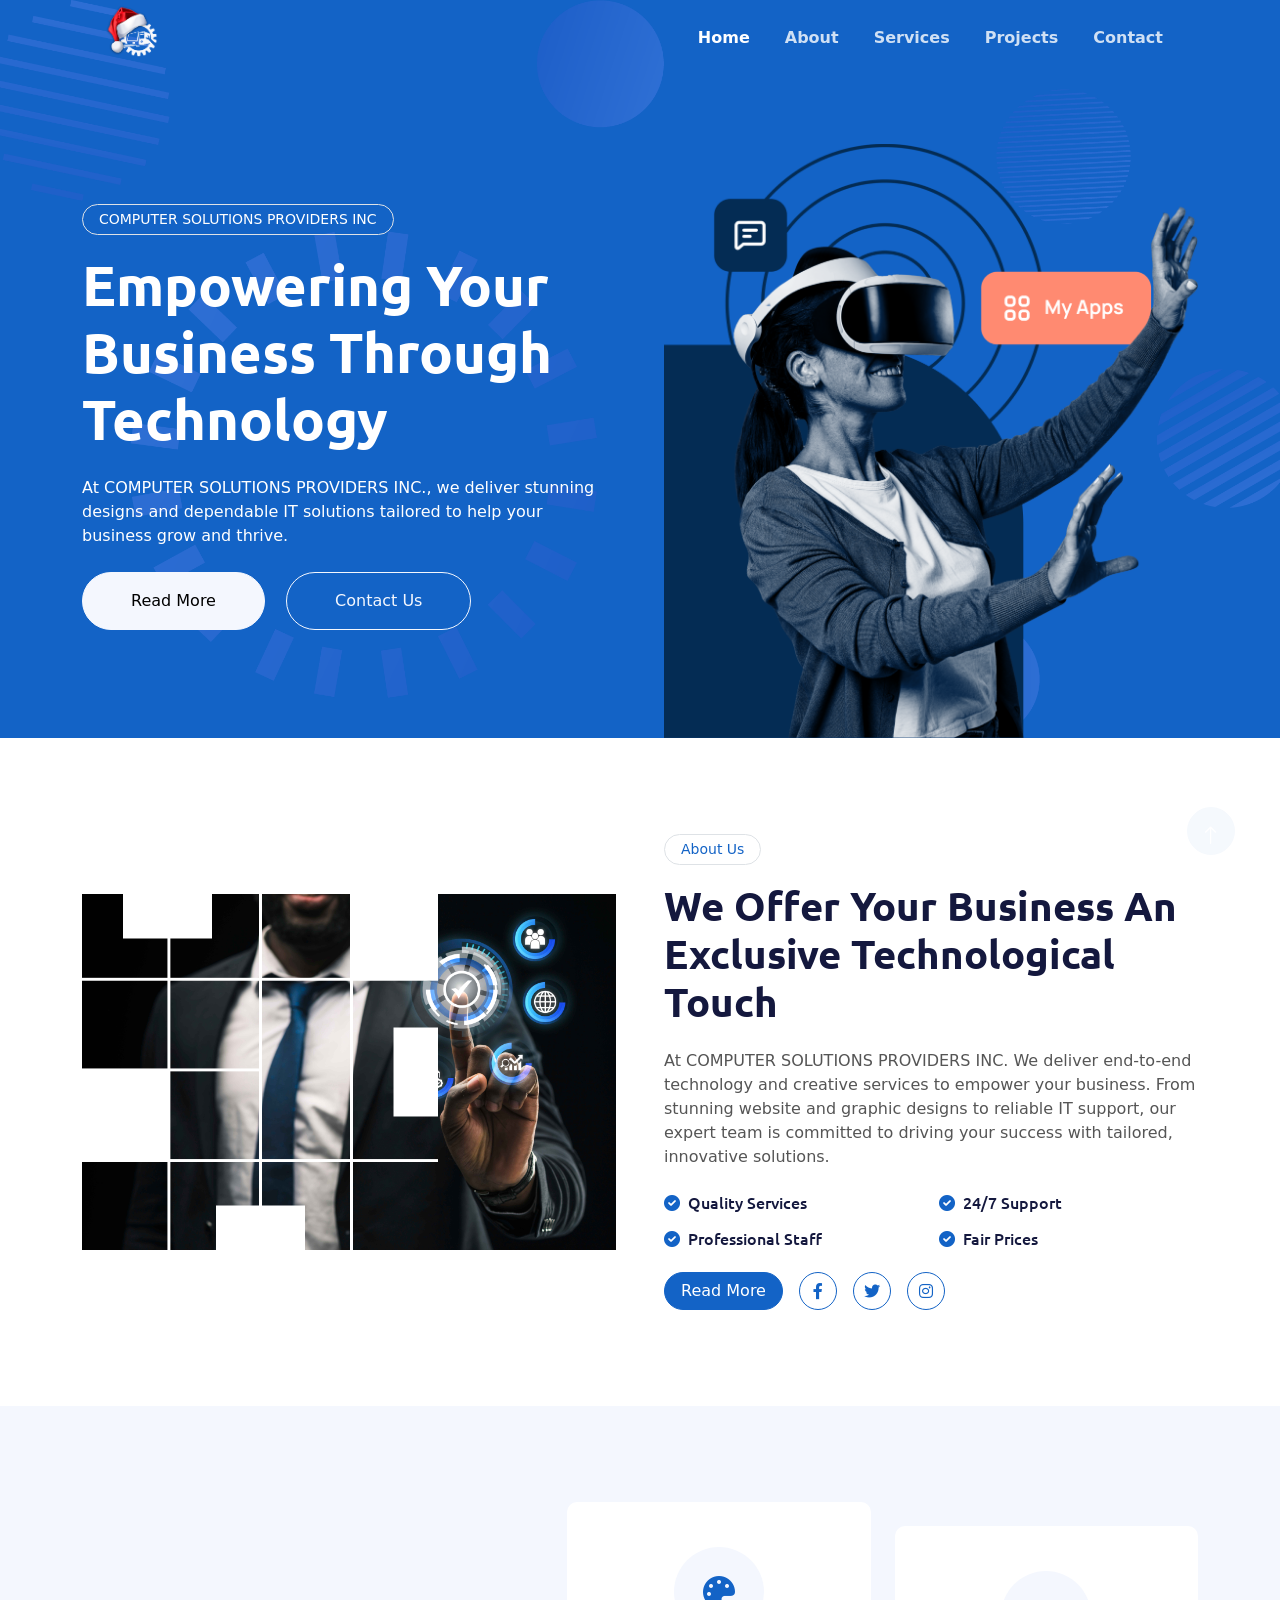
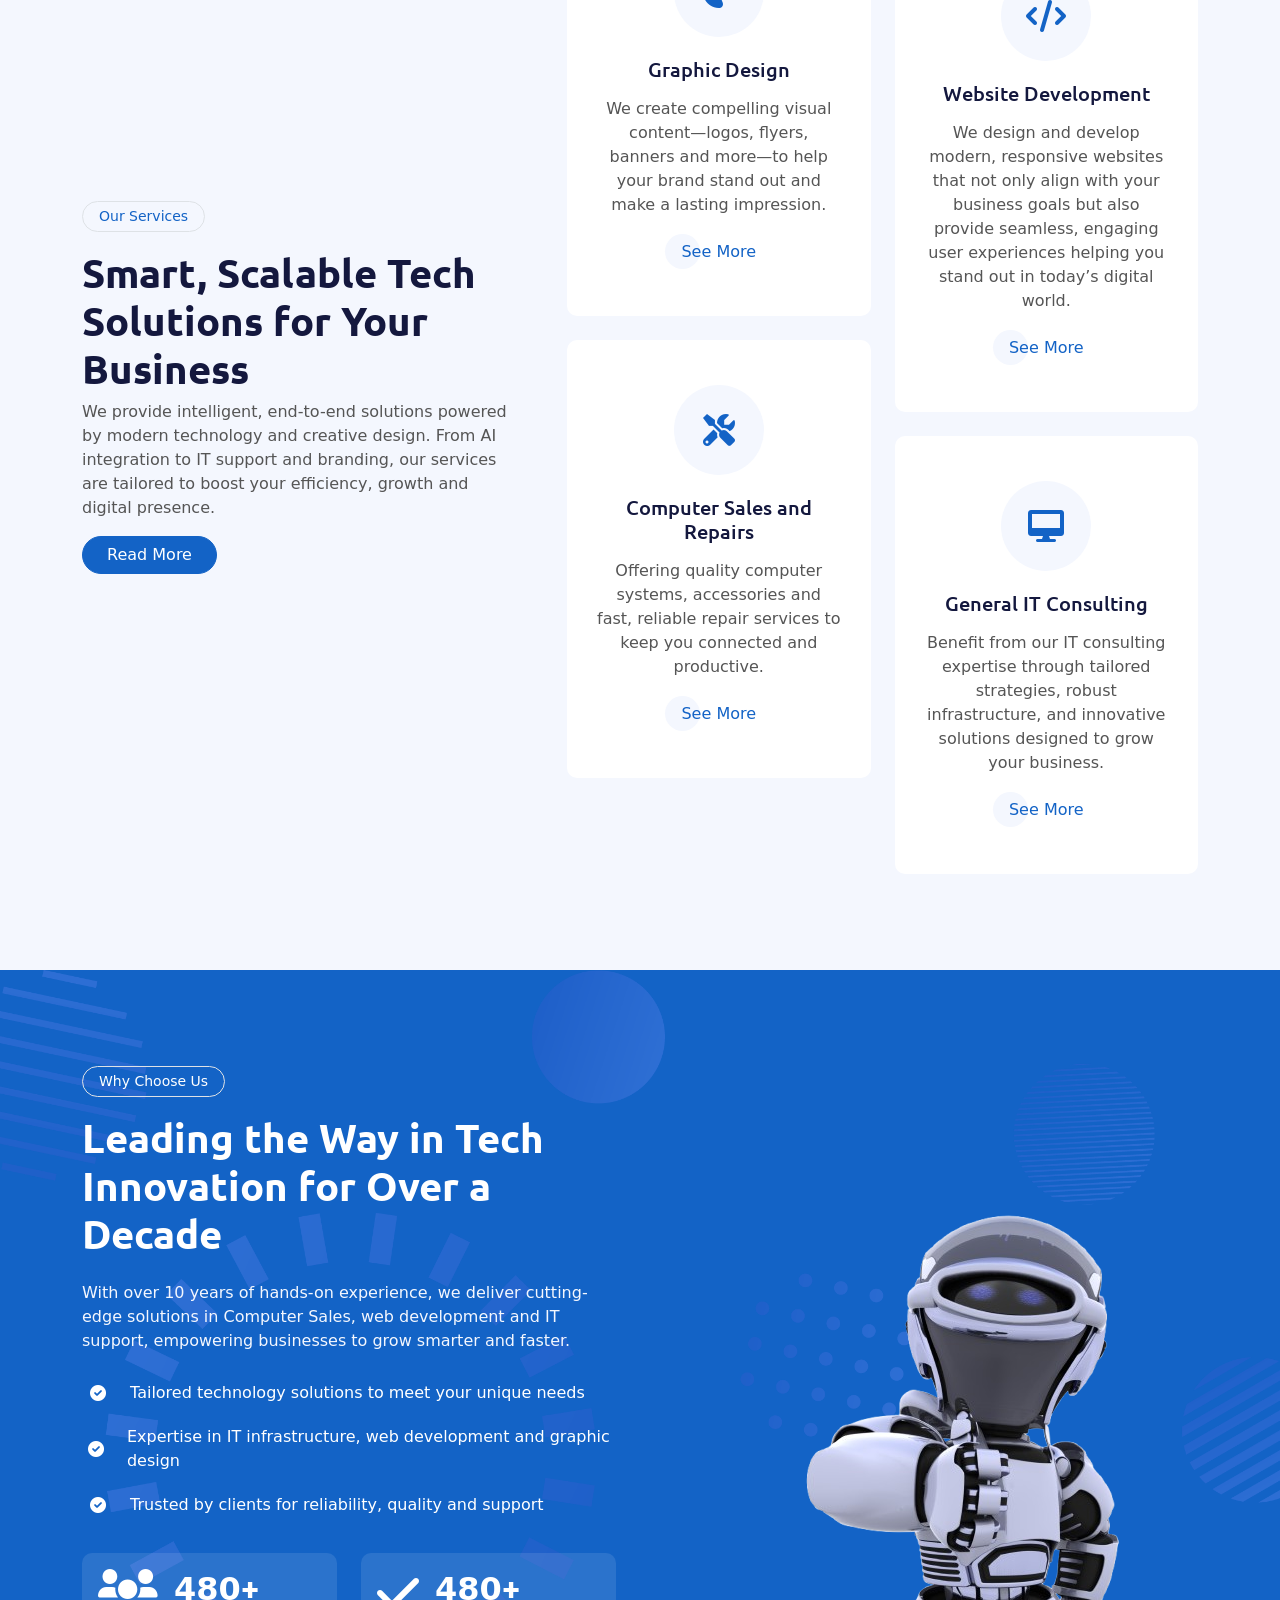
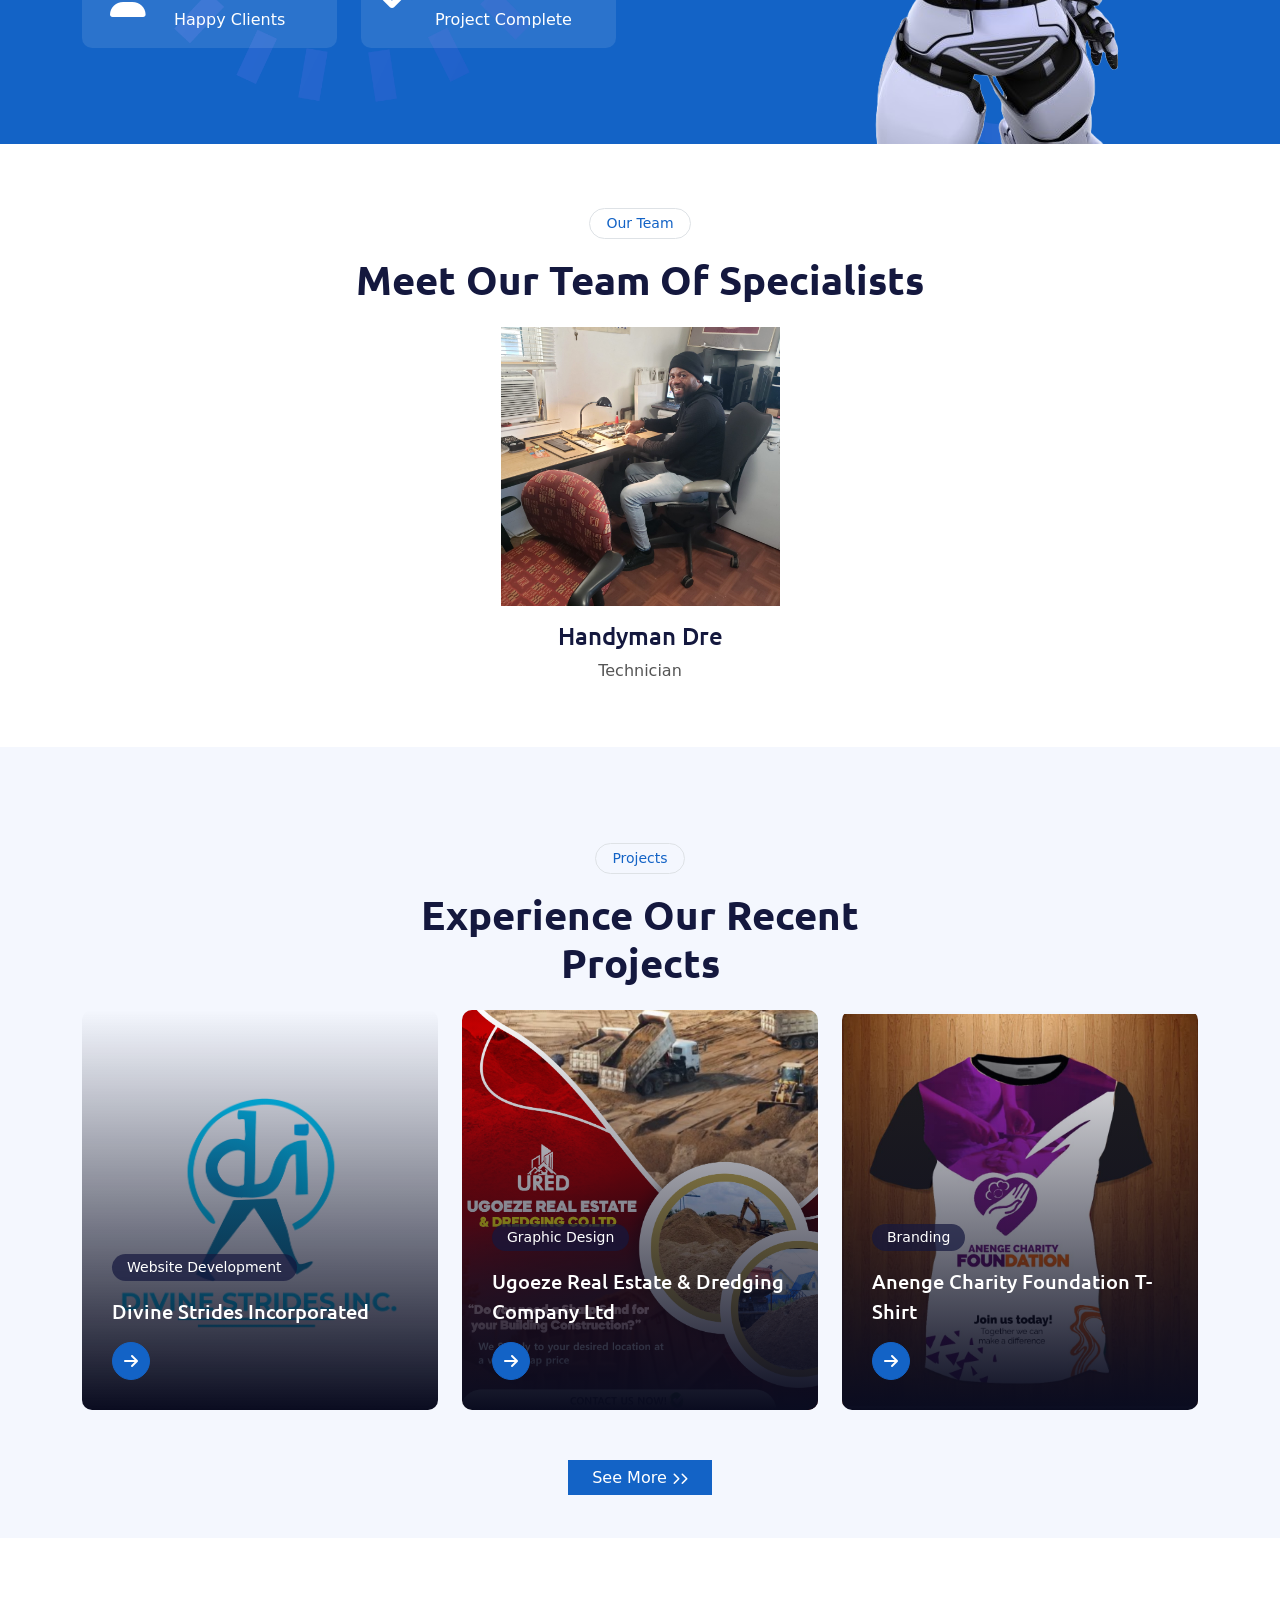
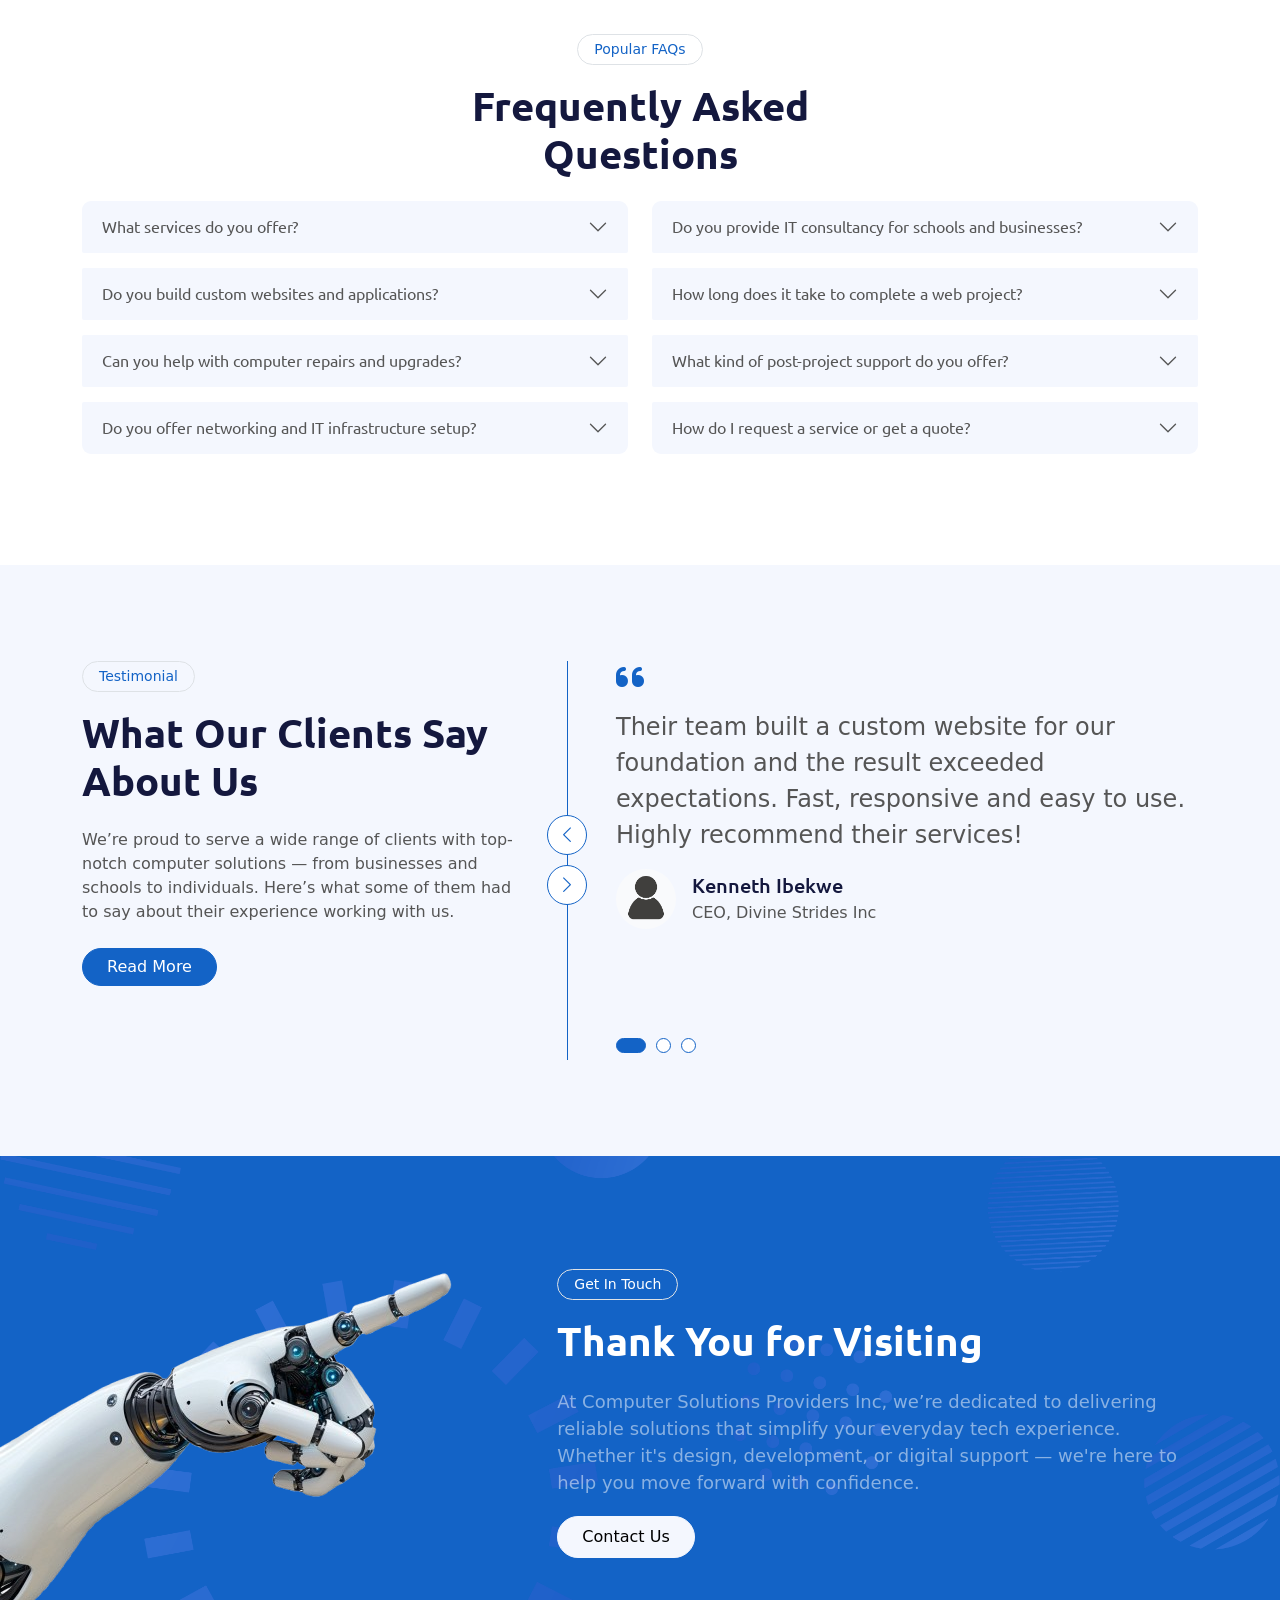
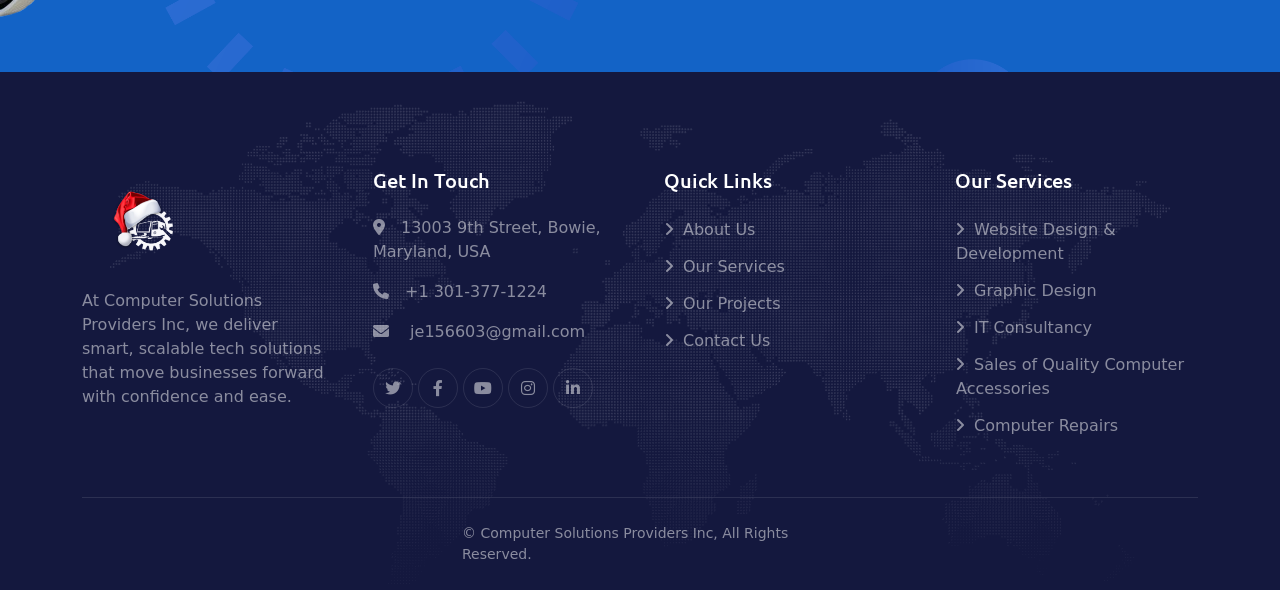
==== commit ce218a8f: "Christmas Edition 2" ====
--- a/index.html
+++ b/index.html
@@ -258,6 +258,19 @@
     </div>
     <!-- Feature End -->
 
+    
+    <div class="container-fluid py-5">
+        <div class="container">
+            <div class="wow fadeIn text-center" data-wow-delay="0.5s">
+                <div class="btn btn-sm border rounded-pill text-primary px-3 mt-3 mb-3">Our Team</div>
+                <h1 class="mb-4">Meet Our Team Of Specialists</h1>
+                <img src="./img/image0 (21).jpeg" alt="" class="img-fluid w-25">
+                <h4 class="mt-3 mb-2">Handyman Dre</h4>
+                <p>Technician</p>
+                
+            </div>
+        </div>
+    </div>
 
     <!-- Case Start -->
     <div class="container-fluid bg-light py-5">
--- a/css/style.css
+++ b/css/style.css
@@ -95,7 +95,12 @@
     width: 100%;
     max-width: 100px;
 }
-
+@media screen and (max-width: 991px) {
+    .navbar{
+        height: 100px;
+        padding: 0px 0 20px !important;
+    }
+}
 .navbar .navbar-nav .nav-link {
     margin-right: 35px;
     padding: 0;
@@ -439,7 +444,7 @@
 .project10{
     height: 25rem;
     width: 100%;
-    background-image: url(../img/image8.jpeg);
+    background-image: url(../img/tony.jpeg);
     background-size: 110% !important;
     background-repeat: no-repeat !important;
     background-position: center;
